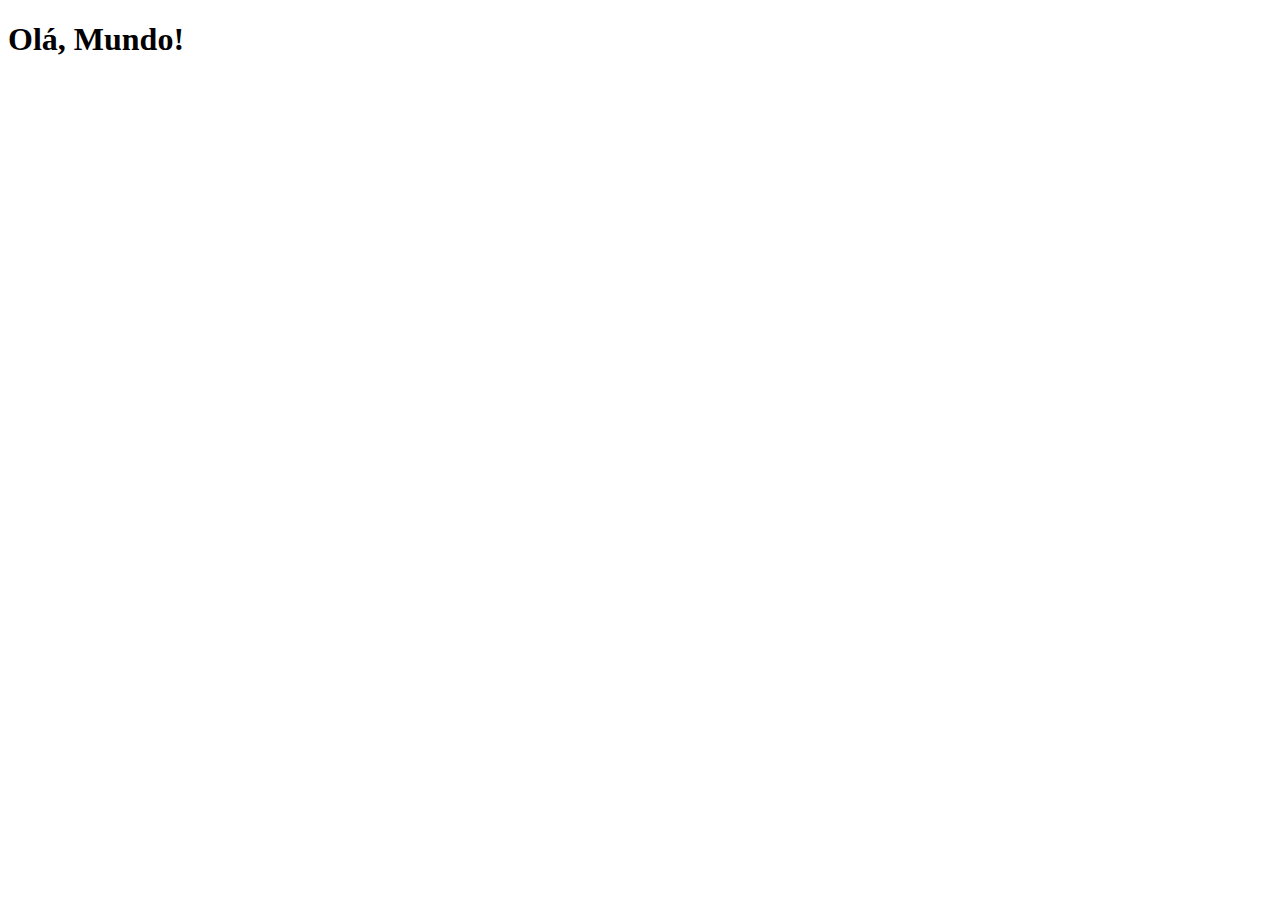
==== index.html @ edc73b65 "criei a pagina principal" ====
<!DOCTYPE html>
<html lang="pt-br">
<head>
    <meta charset="UTF-8">
    <meta name="viewport" content="width=device-width, initial-scale=1.0">
    <link rel="shortcut icon" href="favicon.ico" type="image/x-icon">
    <title>Projeto redes sociais</title>
</head>
<body>
    <h1>Olá, Mundo!</h1>
</body>
</html>
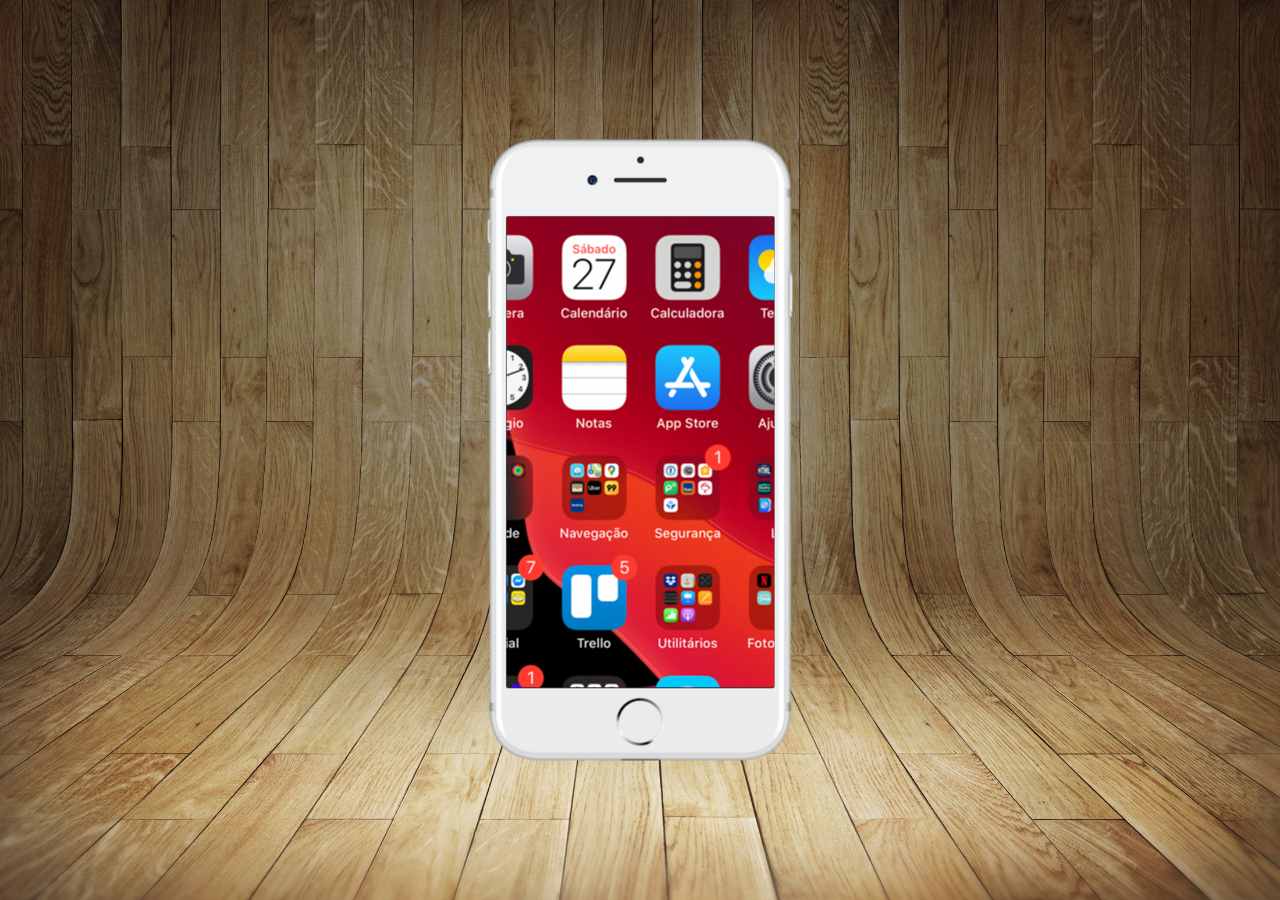
==== commit b5020969: "criei a tela home" ====
--- a/index.html
+++ b/index.html
@@ -4,9 +4,18 @@
     <meta charset="UTF-8">
     <meta name="viewport" content="width=device-width, initial-scale=1.0">
     <link rel="shortcut icon" href="favicon.ico" type="image/x-icon">
+    <link rel="stylesheet" href="estilos/style.css">
     <title>Projeto redes sociais</title>
 </head>
 <body>
-    <h1>Olá, Mundo!</h1>
+    <main>
+        <section id="telefone">
+            <iframe src="home.html" frameborder="0" name="tela" id="tela"></iframe>
+
+        </section>
+        <section id="redes-sociais">
+
+        </section>
+    </main>
 </body>
 </html>--- a/estilos/style.css
+++ b/estilos/style.css
@@ -0,0 +1,47 @@
+@charset "UFT-8";
+
+*{
+    margin: 0px;
+    padding: 0px;
+    font-family: Arial, Helvetica, sans-serif;
+}
+
+html,body{
+
+    height: 100vh;
+    width: 100vw;
+    background-color: black;
+}
+
+body{
+    background: url('../imagens/fundo-madeira.jpg')no-repeat top center;
+    background-size: cover;
+    background-attachment: fixed;
+    background-size: cover;
+}
+
+main{
+    position: relative;
+    height: 100vh;
+    
+}
+
+section#telefone{
+    position: absolute;
+    top: 50%;
+    left: 50%;
+    transform: translate(-50%, -50%);
+    height: 627px;
+    width: 311px;
+    
+    background: url('../imagens/frame-iphone.png')no-repeat;
+}
+
+iframe#tela{
+    position: relative;
+    top: 80px;
+    left: 22px;
+    width: 268px;
+    height: 471px;
+
+}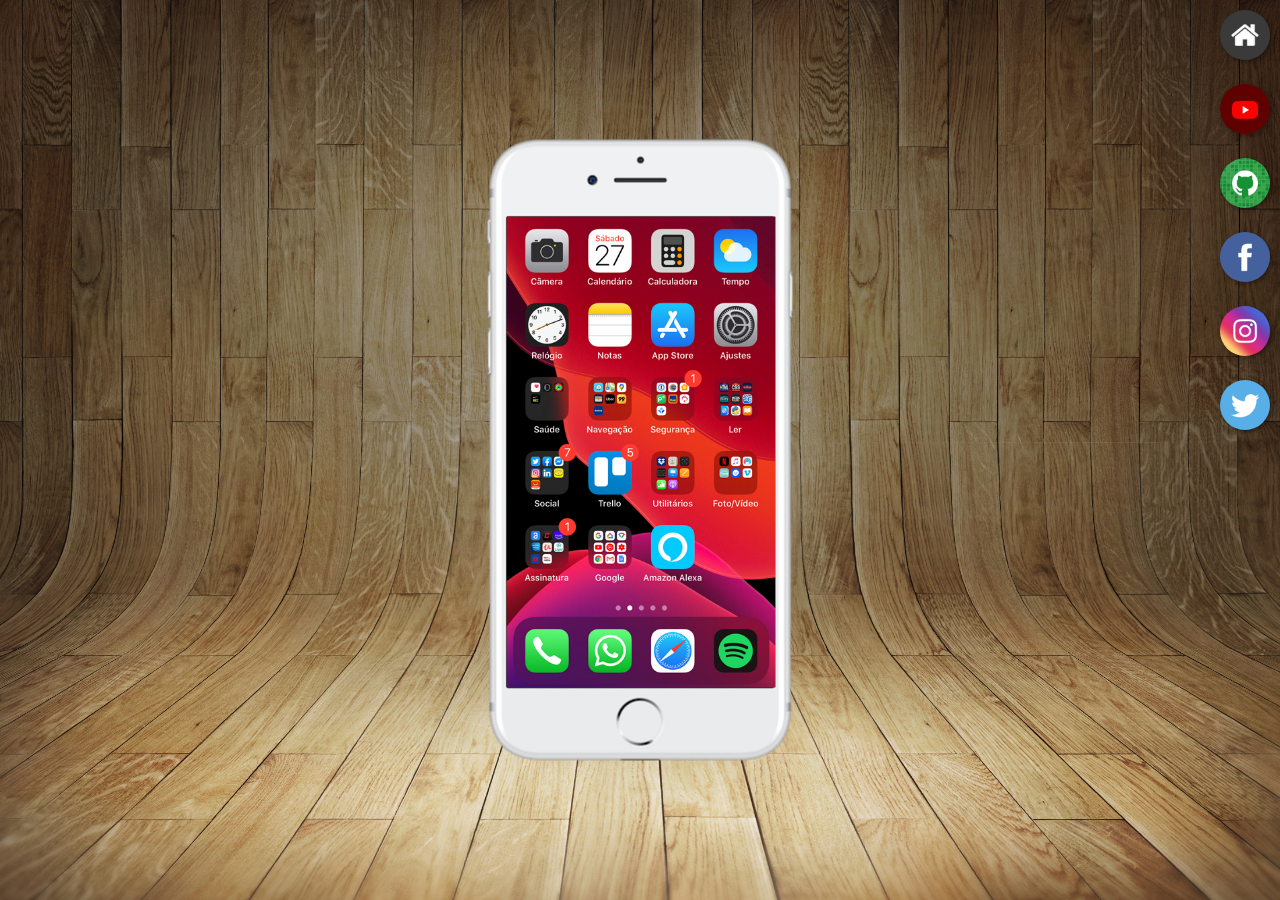
==== commit 2e0fd1a0: "criei botoes na lateral" ====
--- a/index.html
+++ b/index.html
@@ -10,11 +10,19 @@
 <body>
     <main>
         <section id="telefone">
-            <iframe src="home.html" frameborder="0" name="tela" id="tela"></iframe>
+            <iframe src="home.html" frameborder="0" name="tela" id="tela">
+                seu navegador nao é compátivel com isso.
+            </iframe>
+         
 
         </section>
         <section id="redes-sociais">
-
+            <a href="#" target="tela"><img src="imagens/logo-home.jpg" alt=""></a><br>
+            <a href="#" target="tela"><img src="imagens/logo-youtube.jpg" alt=""></a><br>
+            <a href="#" target="tela"><img src="imagens/logo-github.jpg" alt=""></a><br>
+            <a href="#" target="tela"><img src="imagens/logo-facebook.jpg" alt=""></a><br>
+            <a href="#" target="tela"><img src="imagens/logo-instagram.jpg" alt=""></a><br>
+            <a href="#" target="tela"><img src="imagens/logo-twitter.jpg" alt=""></a><br>
         </section>
     </main>
 </body>
--- a/estilos/style.css
+++ b/estilos/style.css
@@ -17,7 +17,7 @@
     background: url('../imagens/fundo-madeira.jpg')no-repeat top center;
     background-size: cover;
     background-attachment: fixed;
-    background-size: cover;
+    
 }
 
 main{
@@ -41,7 +41,29 @@
     position: relative;
     top: 80px;
     left: 22px;
-    width: 268px;
+    width: 269px;
     height: 471px;
+    
 
-}+}
+
+section#redes-sociais{
+    text-align: right;
+}
+
+section#redes-sociais img{
+    width: 50px;
+    margin: 10px;
+    border-radius: 50%;
+    box-shadow: 2px 2px 5px rgba(0, 0, 0, 0.400);
+    box-sizing: border-box;
+    }
+
+section#redes-sociais img:hover{
+    border: 2px solid rgba(255, 255, 255, 0.61);
+    transform: translate(-3px, -3px);
+    box-shadow: 5px 5px 10px rgba(0, 0, 0, 0.600);
+    transition: transform 0.5s border 1s;
+
+
+}    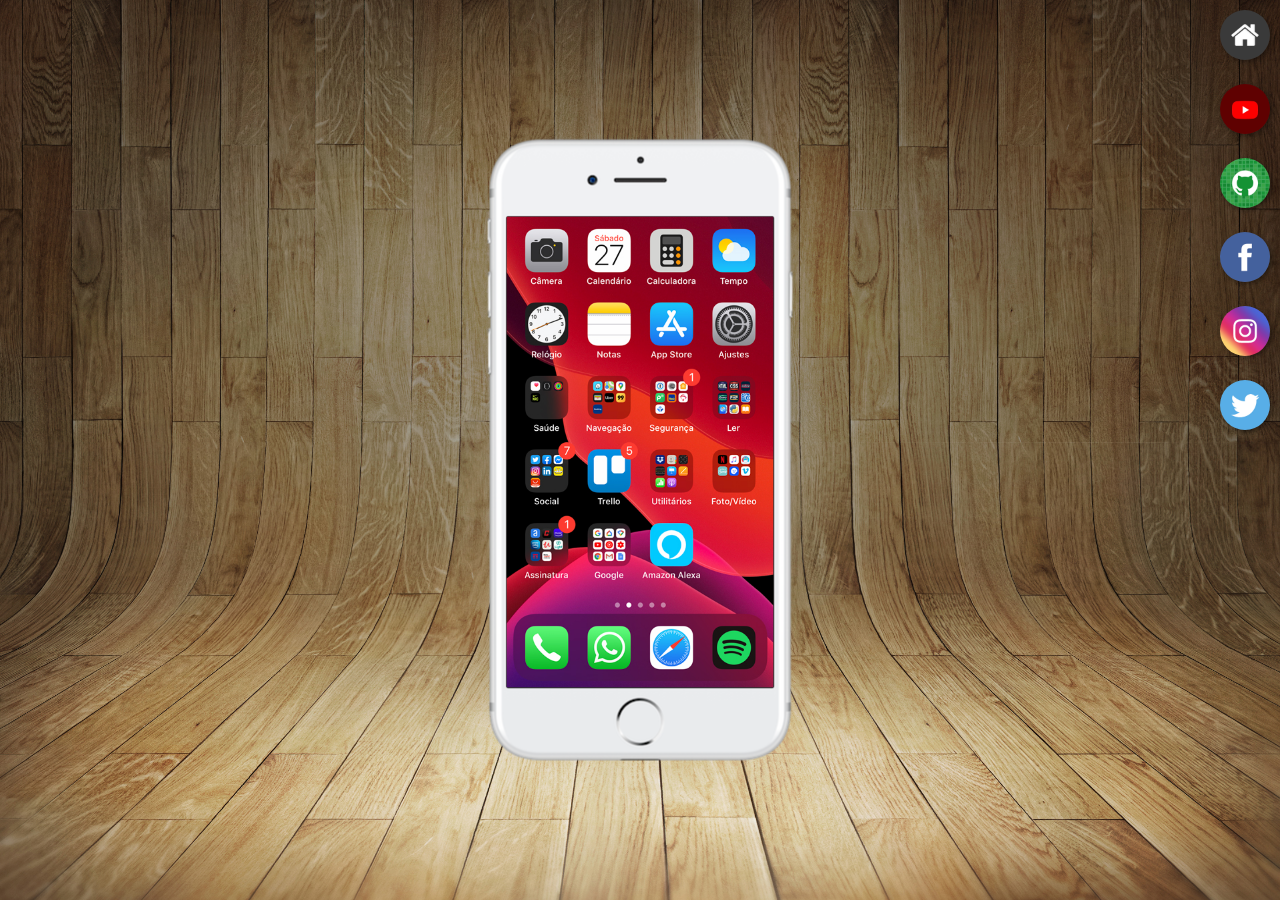
==== commit 1b5842c5: "att" ====
--- a/index.html
+++ b/index.html
@@ -17,8 +17,8 @@
 
         </section>
         <section id="redes-sociais">
-            <a href="#" target="tela"><img src="imagens/logo-home.jpg" alt=""></a><br>
-            <a href="#" target="tela"><img src="imagens/logo-youtube.jpg" alt=""></a><br>
+            <a href="home.html" target="tela"><img src="imagens/logo-home.jpg" alt=""></a><br>
+            <a href="youtube.html" target="tela"><img src="imagens/logo-youtube.jpg" alt=""></a><br>
             <a href="#" target="tela"><img src="imagens/logo-github.jpg" alt=""></a><br>
             <a href="#" target="tela"><img src="imagens/logo-facebook.jpg" alt=""></a><br>
             <a href="#" target="tela"><img src="imagens/logo-instagram.jpg" alt=""></a><br>
--- a/estilos/style.css
+++ b/estilos/style.css
@@ -41,7 +41,7 @@
     position: relative;
     top: 80px;
     left: 22px;
-    width: 269px;
+    width: 267px;
     height: 471px;
     
 
